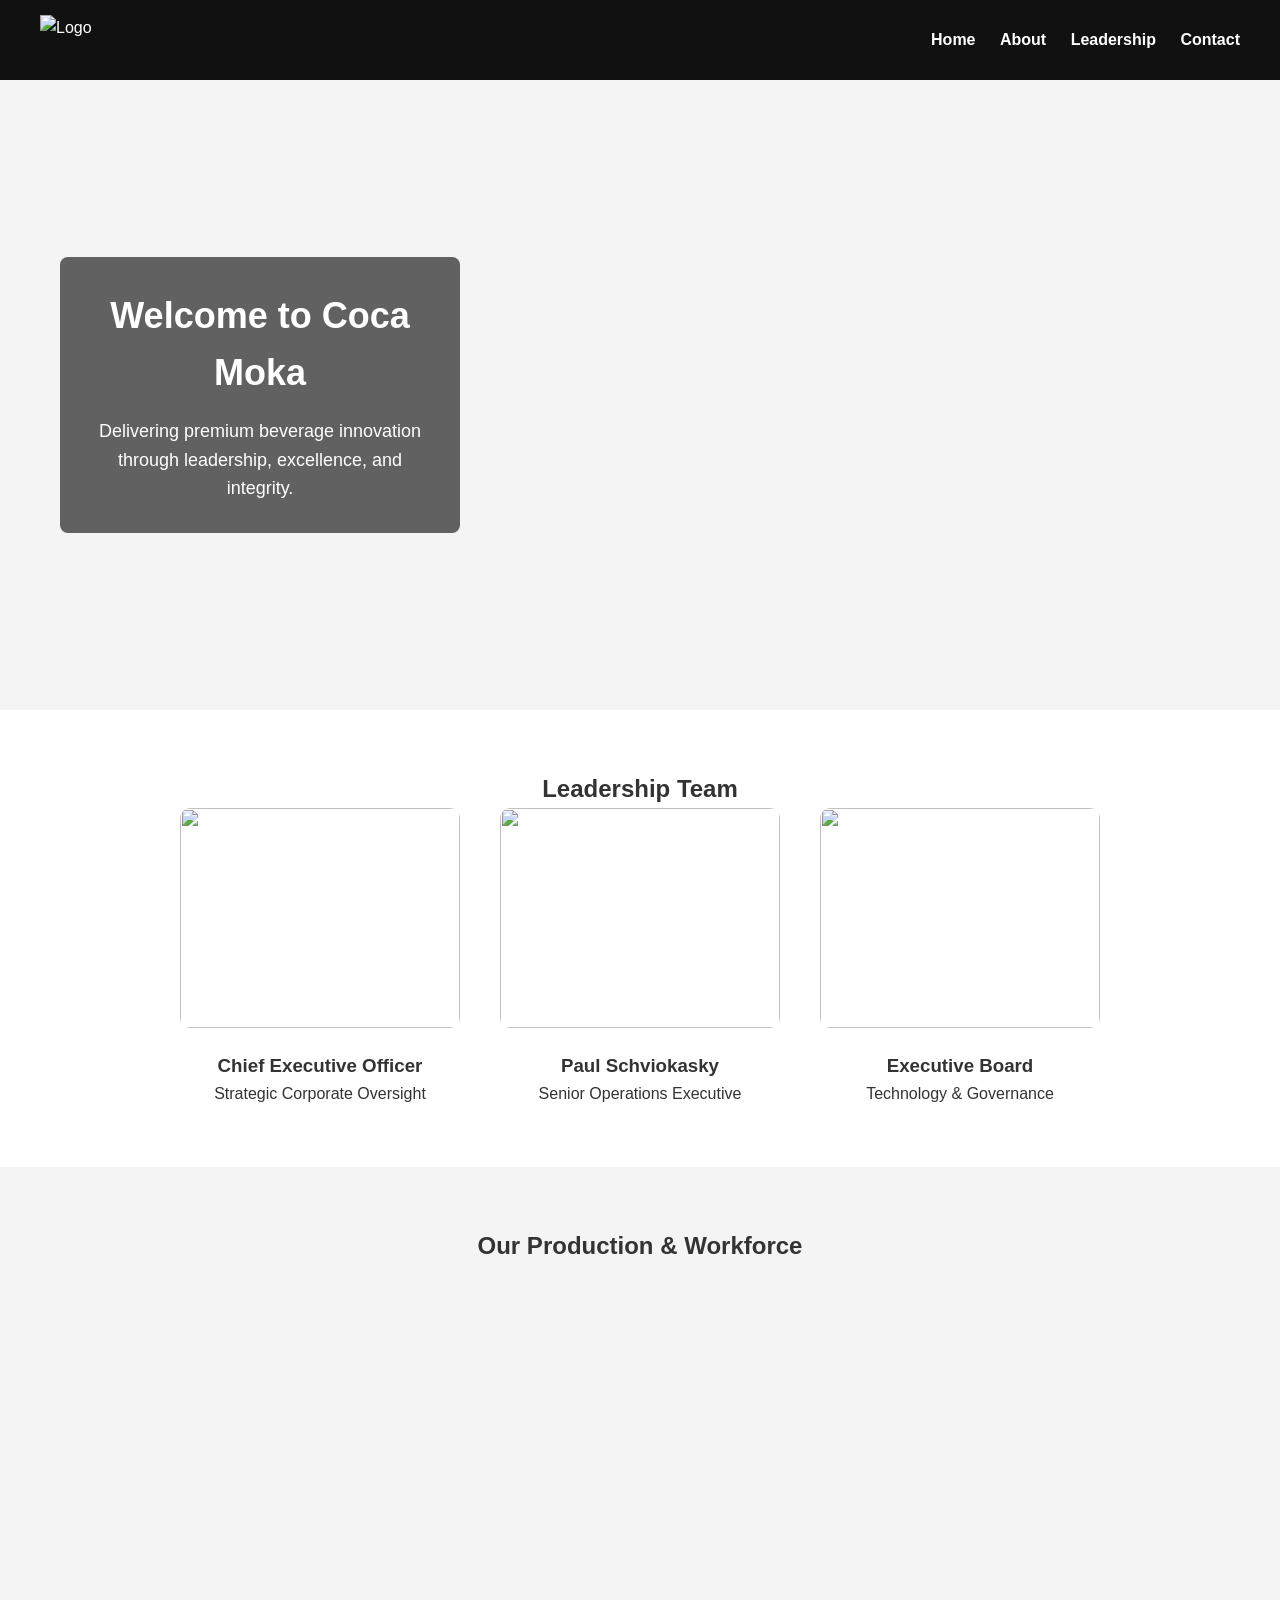
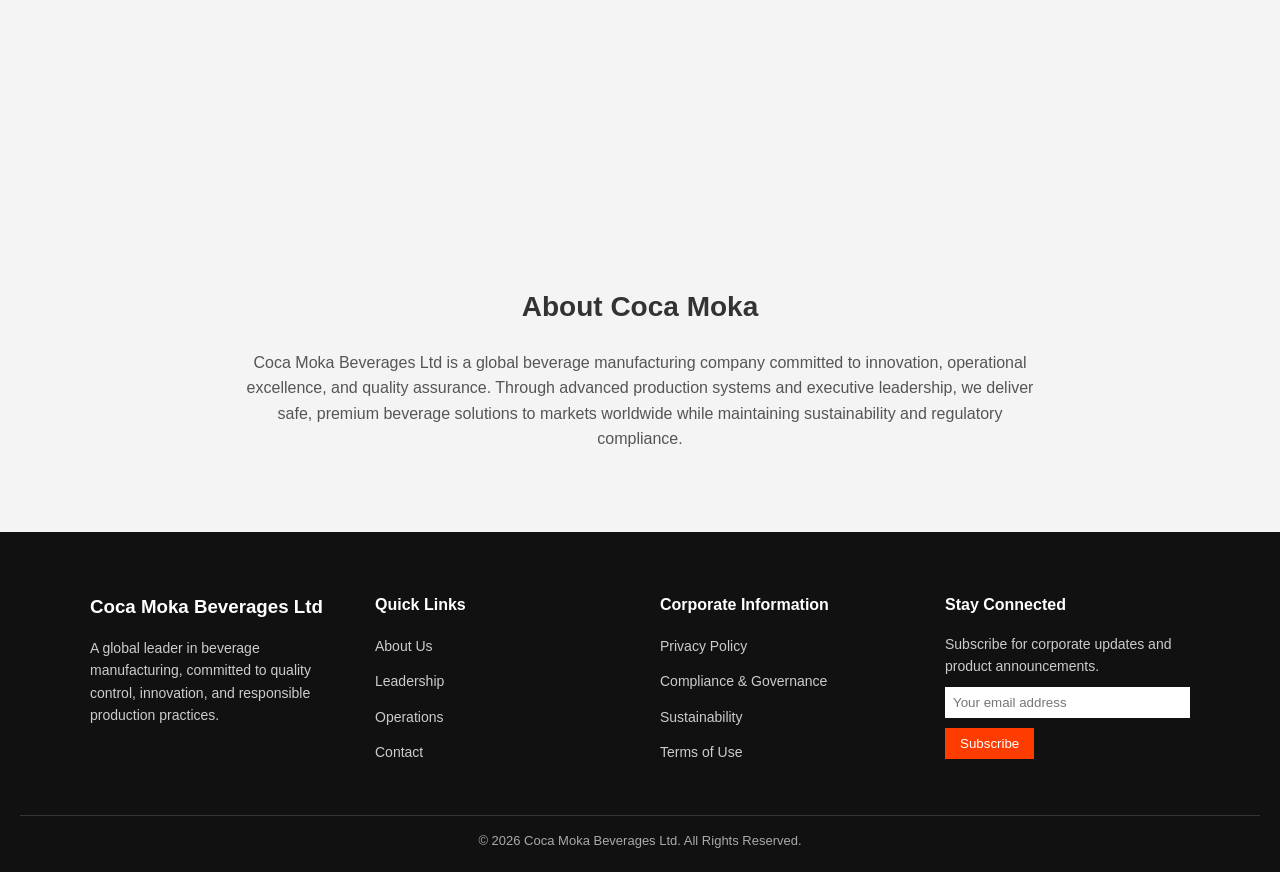
==== index.html @ 1a703cf8 "Update and rename coka.html to index.html" ====
<!DOCTYPE html>
<html lang="en">
<head>
<meta charset="UTF-8">
<meta name="viewport" content="width=device-width, initial-scale=1.0">
<title>Coca Moka Beverages Ltd</title>

<link rel="icon" type="image/png" href="https://plus.unsplash.com/premium_photo-1679826780040-c48444660e21?w=500">

    <style>

      *{margin:0;padding:0;box-sizing:border-box;font-family:Arial,Helvetica,sans-serif;}
body{background:#f4f4f4;color:#333;}

/* HEADER */
        header{
        background:#111;
        color:white;
        padding:15px 40px;
        display:flex;
        justify-content:space-between;
        align-items:center;
        }
        header img{height:50px;}
        nav a{
        color:white;
        margin-left:20px;
        text-decoration:none;
        font-weight:bold;
        }
        nav a:hover{color:#ff3c00;}

        body {
            line-height: 1.6;
        }

        /* HERO SECTION */
        .hero {
            position: relative;
            height: 70vh;
            background: url('https://media.istockphoto.com/id/2211334600/photo/happy-woman-taking-soda-at-refrigerated-section-in-a-supermarket.webp?a=1&b=1&s=612x612&w=0&k=20&c=K0ohe0C6o6TsEWnwArEHE-nXccGdGXCmWfa0vYK0AX0=') no-repeat center center/cover;
            display: flex;
            align-items: center;
            justify-content: flex-start;
            padding-left: 60px;
        }

        .hero-text {
            background: rgba(0, 0, 0, 0.6);
            padding: 30px;
            color: white;
            max-width: 400px;
            border-radius: 8px;
        }

        .hero-text h1 {
            font-size: 36px;
            margin-bottom: 15px;
        }

        .hero-text p {
            font-size: 18px;
        }
        

                /* SECTION */
        section{padding:60px 20px;text-align:center;}
        .executives{background:white;}
        .exec-container{
        display:flex;
        justify-content:center;
        gap:40px;
        flex-wrap:wrap;
        }
        .exec-card{width:280px;}
        .exec-card img{
        width:100%;
        height:220px;
        object-fit:cover;
        border-radius:10px;
        }
        .exec-card h3{margin-top:15px;}


        /* ABOUT SECTION */
        .about {
            padding: 80px 20px;
            text-align: center;
            background: #f4f4f4;
        }

        .about h2 {
            margin-bottom: 20px;
            font-size: 28px;
        }

        .about p {
            max-width: 800px;
            margin: auto;
            font-size: 16px;
            color: #555;
        }

        /* SLIDER */
        .slider{
        position:relative;
        width:100%;
        max-width:1000px;
        margin:40px auto;
        overflow:hidden;
        border-radius:10px;
        }
        .slides{
        display:flex;
        width:800%;
        animation:slide 40s infinite;
        }
        .slides img, .slides video{
        width:1000px;
        height:400px;
        object-fit:cover;
        }

        @keyframes slide{
        0%{transform:translateX(0);}
        12.5%{transform:translateX(-1000px);}
        25%{transform:translateX(-2000px);}
        37.5%{transform:translateX(-3000px);}
        50%{transform:translateX(-4000px);}
        62.5%{transform:translateX(-5000px);}
        75%{transform:translateX(-6000px);}
        87.5%{transform:translateX(-7000px);}
        100%{transform:translateX(0);}
        }

        /* FOOTER */
        .footer {
            background: #111;
            color: #eee;
            padding: 60px 20px 20px;
        }

        .footer-container {
            max-width: 1100px;
            margin: auto;
            display: flex;
            justify-content: space-between;
            flex-wrap: wrap;
            gap: 40px;
        }

        .footer-column {
            flex: 1;
            min-width: 220px;
        }

        .footer-column h3,
        .footer-column h4 {
            margin-bottom: 15px;
            color: #fff;
        }

        .footer-column p {
            font-size: 14px;
            line-height: 1.6;
            color: #ccc;
        }

        .footer-column ul {
            list-style: none;
        }

        .footer-column ul li {
            margin-bottom: 10px;
        }

        .footer-column ul li a {
            color: #ccc;
            text-decoration: none;
            font-size: 14px;
        }

        .footer-column ul li a:hover {
            color: #ff3c00;
        }

        .footer-column input {
            padding: 8px;
            width: 100%;
            margin-top: 10px;
            border: none;
        }

        .footer-column button {
            margin-top: 10px;
            padding: 8px 15px;
            background: #ff3c00;
            border: none;
            color: white;
            cursor: pointer;
        }

        .footer-column button:hover {
            background: #e63200;
        }

        .footer-bottom {
            text-align: center;
            margin-top: 40px;
            font-size: 13px;
            color: #aaa;
            border-top: 1px solid #333;
            padding-top: 15px;
        }

        /* RESPONSIVE */
        @media (max-width: 768px) {
            .hero {
                padding-left: 20px;
            }

            .hero-text {
                max-width: 90%;
            }

            .footer-container {
                flex-direction: column;
            }
        }

    </style>
</head>

<body>

    <!--header-->
 <header>
<img src="https://plus.unsplash.com/premium_photo-1679826780040-c48444660e21?w=500" alt="Logo">
<nav>
        <a href="#">Home</a>
        <a href="#">About</a>
        <a href="#">Leadership</a>
        <a href="#">Contact</a>
    </nav>
</header>

    <!-- HERO -->
    <section class="hero">
        <div class="hero-text">
            <h1>Welcome to Coca Moka</h1>
            <p>Delivering premium beverage innovation through leadership, excellence, and integrity.</p>
        </div>
    </section>



    <!-- LEADERSHIP -->
<section class="executives">
<h2>Leadership Team</h2>
<div class="exec-container">

<div class="exec-card">
<img src="https://media.istockphoto.com/id/2187596750/photo/construction-worker-shaking-hands-with-foreman.webp?a=1&b=1&s=612x612&w=0&k=20&c=TkDOdNDoDI4ej1dVAKiQCgSKmjhVKLdu7ZBE5C4kHSY=">
<h3>Chief Executive Officer</h3>
<p>Strategic Corporate Oversight</p>
</div>

<div class="exec-card">
<img src="https://media.istockphoto.com/id/2186986083/photo/business-man-portrait-and-laptop-in-meeting-with-website-research-proposal-and-planning-at.webp?a=1&b=1&s=612x612&w=0&k=20&c=NxHEfu0iJQMlsce8ByAXwDjxTGKPRKy1Kj8CPAoDvgA=">
<h3>Paul Schviokasky</h3>
<p>Senior Operations Executive</p>
</div>

<div class="exec-card">
<img src="https://media.istockphoto.com/id/2193229202/photo/smiling-black-programmer-talking-to-her-colleague-late-in-the-office.webp?a=1&b=1&s=612x612&w=0&k=20&c=jghUkjZHRU2HQ7P3SZQU4X64v_rkTdFKNgPkWzMSQYo=">
<h3>Executive Board</h3>
<p>Technology & Governance</p>
</div>

</div>
</section>


    <!-- WORKER SLIDER -->
<section>
<h2>Our Production & Workforce</h2>
<div class="slider">
<div class="slides">

<video autoplay muted loop>
<source src="https://media.istockphoto.com/id/1301206741/video/warehouse-worker-pulling-a-pallet-truck-in-a-bottling-factory-4k-dci-slow-motion-footage-from.avif?s=640x640&k=20&c=uHEIOGUaZ3CmC7g6DjDuomN6Pp1OUW7hfRhfKxSl4X8=" type="video/mp4">
</video>

<img src="https://media.istockphoto.com/id/1097331892/photo/professional-technologist-checking-production-in-factory-industrial-worker-with-tablet-in.webp?a=1&b=1&s=612x612&w=0&k=20&c=vuGob2iv7MTRpK7hE-nuO9UF3DbKhKBcXKlGUMznmhY=">
<img src="https://media.istockphoto.com/id/1162124477/photo/worker-pouring-beer-from-fermanting-tank.webp?a=1&b=1&s=612x612&w=0&k=20&c=jclVHC1Edo7y8XLQy4nw81Cii34NP5s2h55azAQTWpM=">
<img src="https://media.istockphoto.com/id/1159536981/photo/adjusting-the-pressure-in-barrels-in-brewery.webp?a=1&b=1&s=612x612&w=0&k=20&c=FunlR0xyyWxkeOWzakcRYeV11ab78oMjkrnPCeUBmt0=">
<img src="https://media.istockphoto.com/id/1211080407/photo/mid-adult-woman-in-factory-with-digital-tablet.webp?a=1&b=1&s=612x612&w=0&k=20&c=zaLbfDfsRYGuEdypcn7KS56CzZC0rXJsJ3pcZgXCqiU=">
<img src="https://media.istockphoto.com/id/2225796083/photo/multiethnic-workers-loading-cardboard-boxes-with-online-orders-in-truck-working-at-night.jpg?s=612x612&w=0&k=20&c=dRKrm6OVBHogco9s50-TKG8dSbzMXXeKADGmGY8J1So=">
<img src="https://media.istockphoto.com/id/2163043850/photo/loading-the-van-at-the-warehouse.jpg?s=612x612&w=0&k=20&c=gNxubSPdKDI60FpWcwFOz0nbAJ8QEIbSU3jmYVrekzE=">
<img src="https://media.istockphoto.com/id/2190796343/photo/warehouse-workers.jpg?s=612x612&w=0&k=20&c=xCp9DTnX02_YccNlhFVQU65fIM5fu6wRCHw9i2khap8=">

</div>
</div>
</section>

    <!-- ABOUT -->
    <section class="about">
        <h2>About Coca Moka</h2>
        <p>
            Coca Moka Beverages Ltd is a global beverage manufacturing company committed to innovation, 
            operational excellence, and quality assurance. Through advanced production systems and 
            executive leadership, we deliver safe, premium beverage solutions to markets worldwide 
            while maintaining sustainability and regulatory compliance.
        </p>
    </section>

    <!-- FOOTER -->
    <footer class="footer">
        <div class="footer-container">

            <div class="footer-column">
                <h3>Coca Moka Beverages Ltd</h3>
                <p>
                    A global leader in beverage manufacturing, committed to quality control,
                    innovation, and responsible production practices.
                </p>
            </div>

            <div class="footer-column">
                <h4>Quick Links</h4>
                <ul>
                    <li><a href="#">About Us</a></li>
                    <li><a href="#">Leadership</a></li>
                    <li><a href="#">Operations</a></li>
                    <li><a href="#">Contact</a></li>
                </ul>
            </div>

            <div class="footer-column">
                <h4>Corporate Information</h4>
                <ul>
                    <li><a href="privacy.html">Privacy Policy</a></li>
                    <li><a href="#">Compliance & Governance</a></li>
                    <li><a href="#">Sustainability</a></li>
                    <li><a href="#">Terms of Use</a></li>
                </ul>
            </div>

            <div class="footer-column">
                <h4>Stay Connected</h4>
                <p>Subscribe for corporate updates and product announcements.</p>
                <input type="email" placeholder="Your email address">
                <button>Subscribe</button>
            </div>

        </div>

        <div class="footer-bottom">
            © 2026 Coca Moka Beverages Ltd. All Rights Reserved.
        </div>
    </footer>

</body>

</html>
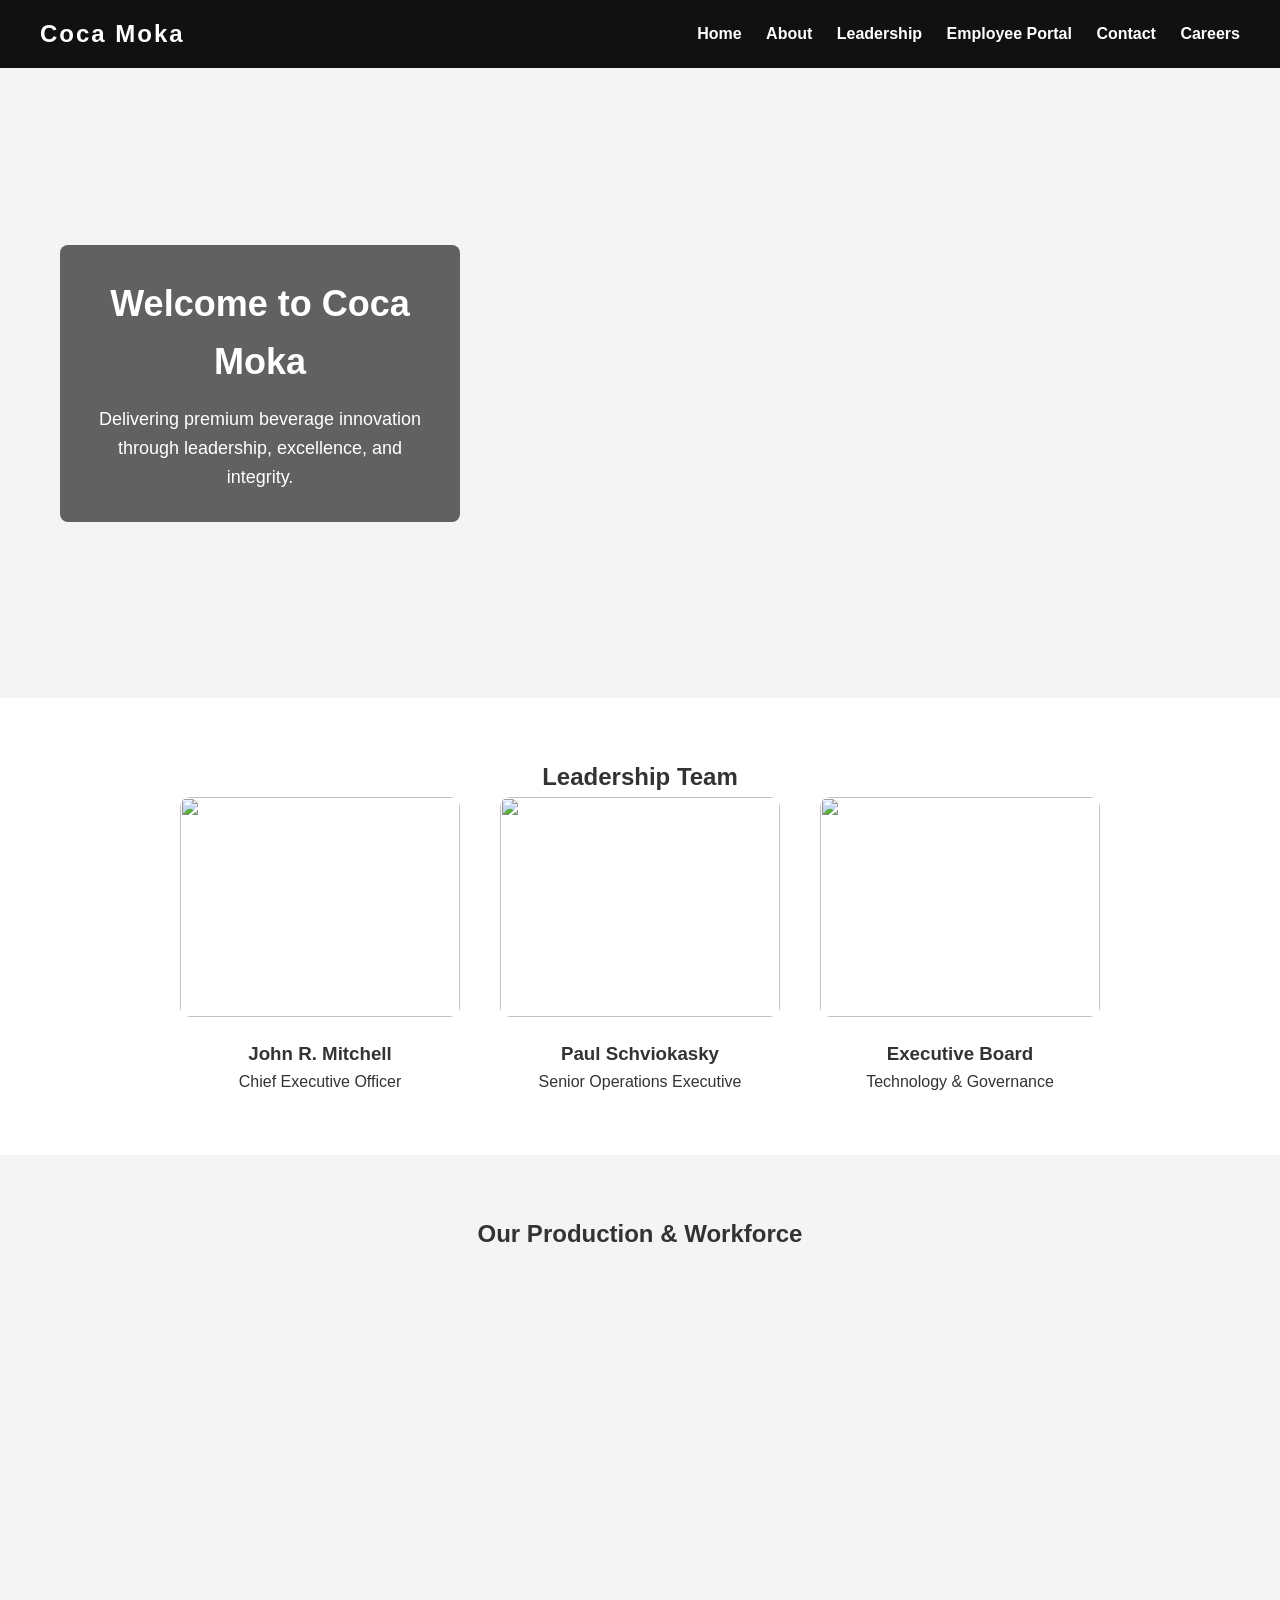
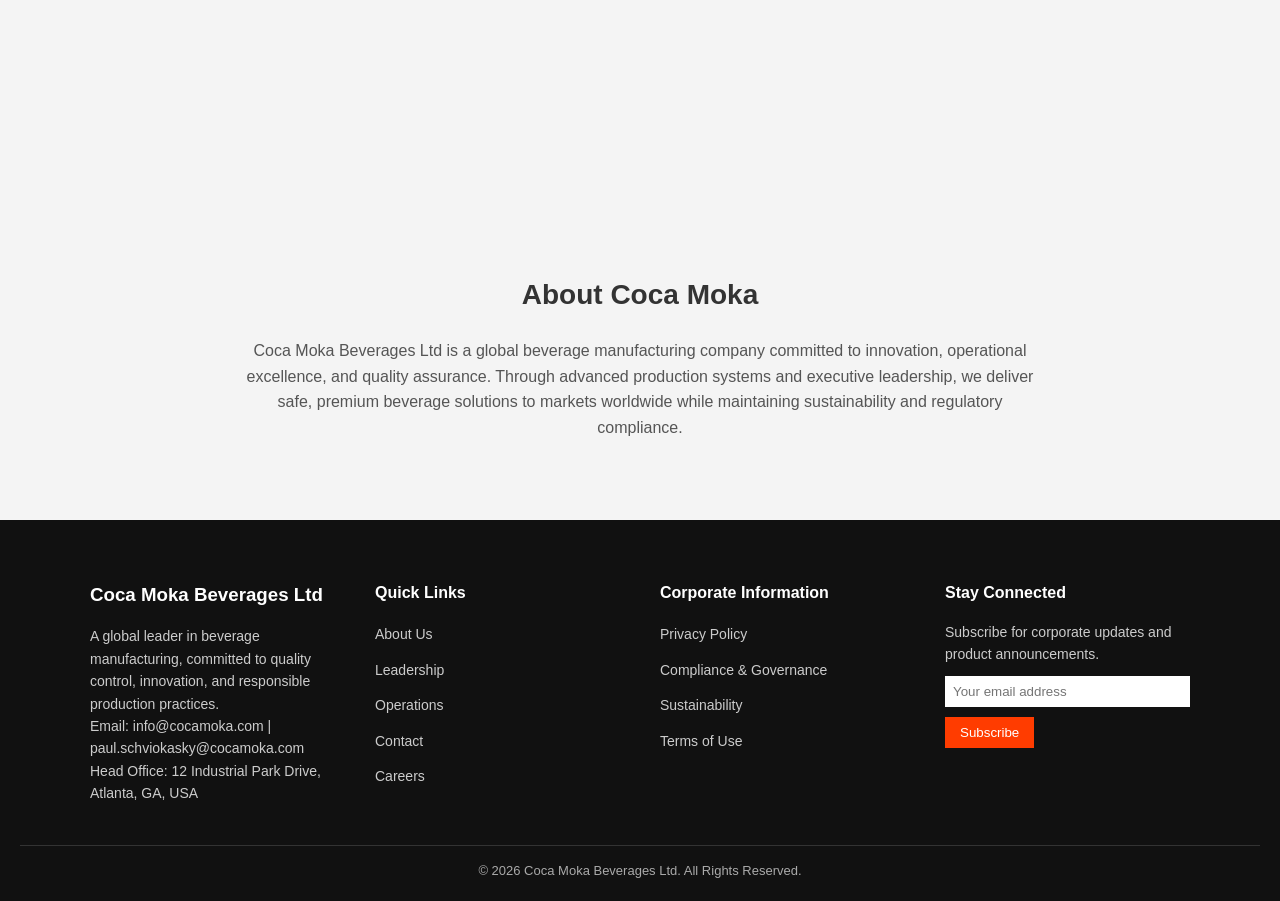
==== commit 3c97d813: "added contact and about page" ====
--- a/index.html
+++ b/index.html
@@ -1,268 +1,45 @@
-<!DOCTYPE html>
+ <!DOCTYPE html>
 <html lang="en">
 <head>
 <meta charset="UTF-8">
 <meta name="viewport" content="width=device-width, initial-scale=1.0">
 <title>Coca Moka Beverages Ltd</title>
-
 <link rel="icon" type="image/png" href="https://plus.unsplash.com/premium_photo-1679826780040-c48444660e21?w=500">
-
-    <style>
-
-      *{margin:0;padding:0;box-sizing:border-box;font-family:Arial,Helvetica,sans-serif;}
-body{background:#f4f4f4;color:#333;}
-
-/* HEADER */
-        header{
-        background:#111;
-        color:white;
-        padding:15px 40px;
-        display:flex;
-        justify-content:space-between;
-        align-items:center;
-        }
-        header img{height:50px;}
-        nav a{
-        color:white;
-        margin-left:20px;
-        text-decoration:none;
-        font-weight:bold;
-        }
-        nav a:hover{color:#ff3c00;}
-
-        body {
-            line-height: 1.6;
-        }
-
-        /* HERO SECTION */
-        .hero {
-            position: relative;
-            height: 70vh;
-            background: url('https://media.istockphoto.com/id/2211334600/photo/happy-woman-taking-soda-at-refrigerated-section-in-a-supermarket.webp?a=1&b=1&s=612x612&w=0&k=20&c=K0ohe0C6o6TsEWnwArEHE-nXccGdGXCmWfa0vYK0AX0=') no-repeat center center/cover;
-            display: flex;
-            align-items: center;
-            justify-content: flex-start;
-            padding-left: 60px;
-        }
-
-        .hero-text {
-            background: rgba(0, 0, 0, 0.6);
-            padding: 30px;
-            color: white;
-            max-width: 400px;
-            border-radius: 8px;
-        }
-
-        .hero-text h1 {
-            font-size: 36px;
-            margin-bottom: 15px;
-        }
-
-        .hero-text p {
-            font-size: 18px;
-        }
-        
-
-                /* SECTION */
-        section{padding:60px 20px;text-align:center;}
-        .executives{background:white;}
-        .exec-container{
-        display:flex;
-        justify-content:center;
-        gap:40px;
-        flex-wrap:wrap;
-        }
-        .exec-card{width:280px;}
-        .exec-card img{
-        width:100%;
-        height:220px;
-        object-fit:cover;
-        border-radius:10px;
-        }
-        .exec-card h3{margin-top:15px;}
-
-
-        /* ABOUT SECTION */
-        .about {
-            padding: 80px 20px;
-            text-align: center;
-            background: #f4f4f4;
-        }
-
-        .about h2 {
-            margin-bottom: 20px;
-            font-size: 28px;
-        }
-
-        .about p {
-            max-width: 800px;
-            margin: auto;
-            font-size: 16px;
-            color: #555;
-        }
-
-        /* SLIDER */
-        .slider{
-        position:relative;
-        width:100%;
-        max-width:1000px;
-        margin:40px auto;
-        overflow:hidden;
-        border-radius:10px;
-        }
-        .slides{
-        display:flex;
-        width:800%;
-        animation:slide 40s infinite;
-        }
-        .slides img, .slides video{
-        width:1000px;
-        height:400px;
-        object-fit:cover;
-        }
-
-        @keyframes slide{
-        0%{transform:translateX(0);}
-        12.5%{transform:translateX(-1000px);}
-        25%{transform:translateX(-2000px);}
-        37.5%{transform:translateX(-3000px);}
-        50%{transform:translateX(-4000px);}
-        62.5%{transform:translateX(-5000px);}
-        75%{transform:translateX(-6000px);}
-        87.5%{transform:translateX(-7000px);}
-        100%{transform:translateX(0);}
-        }
-
-        /* FOOTER */
-        .footer {
-            background: #111;
-            color: #eee;
-            padding: 60px 20px 20px;
-        }
-
-        .footer-container {
-            max-width: 1100px;
-            margin: auto;
-            display: flex;
-            justify-content: space-between;
-            flex-wrap: wrap;
-            gap: 40px;
-        }
-
-        .footer-column {
-            flex: 1;
-            min-width: 220px;
-        }
-
-        .footer-column h3,
-        .footer-column h4 {
-            margin-bottom: 15px;
-            color: #fff;
-        }
-
-        .footer-column p {
-            font-size: 14px;
-            line-height: 1.6;
-            color: #ccc;
-        }
-
-        .footer-column ul {
-            list-style: none;
-        }
-
-        .footer-column ul li {
-            margin-bottom: 10px;
-        }
-
-        .footer-column ul li a {
-            color: #ccc;
-            text-decoration: none;
-            font-size: 14px;
-        }
-
-        .footer-column ul li a:hover {
-            color: #ff3c00;
-        }
-
-        .footer-column input {
-            padding: 8px;
-            width: 100%;
-            margin-top: 10px;
-            border: none;
-        }
-
-        .footer-column button {
-            margin-top: 10px;
-            padding: 8px 15px;
-            background: #ff3c00;
-            border: none;
-            color: white;
-            cursor: pointer;
-        }
-
-        .footer-column button:hover {
-            background: #e63200;
-        }
-
-        .footer-bottom {
-            text-align: center;
-            margin-top: 40px;
-            font-size: 13px;
-            color: #aaa;
-            border-top: 1px solid #333;
-            padding-top: 15px;
-        }
-
-        /* RESPONSIVE */
-        @media (max-width: 768px) {
-            .hero {
-                padding-left: 20px;
-            }
-
-            .hero-text {
-                max-width: 90%;
-            }
-
-            .footer-container {
-                flex-direction: column;
-            }
-        }
-
-    </style>
+<link rel="stylesheet" href="css/main.css">
 </head>
 
 <body>
 
-    <!--header-->
- <header>
-<img src="https://plus.unsplash.com/premium_photo-1679826780040-c48444660e21?w=500" alt="Logo">
-<nav>
+<!-- HEADER -->
+<header>
+    <div class="logo">Coca Moka</div>
+    <nav>
         <a href="#">Home</a>
-        <a href="#">About</a>
+        <a href="about.html">About</a>
         <a href="#">Leadership</a>
-        <a href="#">Contact</a>
+        <a href="#">Employee Portal</a>
+        <a href="contact.html">Contact</a>
+        <a href="#">Careers</a>
     </nav>
 </header>
 
-    <!-- HERO -->
-    <section class="hero">
-        <div class="hero-text">
-            <h1>Welcome to Coca Moka</h1>
-            <p>Delivering premium beverage innovation through leadership, excellence, and integrity.</p>
-        </div>
-    </section>
+<!-- HERO -->
+<section class="hero">
+    <div class="hero-text">
+        <h1>Welcome to Coca Moka</h1>
+        <p>Delivering premium beverage innovation through leadership, excellence, and integrity.</p>
+    </div>
+</section>
 
-
-
-    <!-- LEADERSHIP -->
+<!-- LEADERSHIP -->
 <section class="executives">
 <h2>Leadership Team</h2>
 <div class="exec-container">
 
 <div class="exec-card">
 <img src="https://media.istockphoto.com/id/2187596750/photo/construction-worker-shaking-hands-with-foreman.webp?a=1&b=1&s=612x612&w=0&k=20&c=TkDOdNDoDI4ej1dVAKiQCgSKmjhVKLdu7ZBE5C4kHSY=">
-<h3>Chief Executive Officer</h3>
-<p>Strategic Corporate Oversight</p>
+<h3>John R. Mitchell</h3>
+<p>Chief Executive Officer</p>
 </div>
 
 <div class="exec-card">
@@ -280,8 +57,7 @@
 </div>
 </section>
 
-
-    <!-- WORKER SLIDER -->
+<!-- WORKFORCE SLIDER -->
 <section>
 <h2>Our Production & Workforce</h2>
 <div class="slider">
@@ -303,63 +79,63 @@
 </div>
 </section>
 
-    <!-- ABOUT -->
-    <section class="about">
-        <h2>About Coca Moka</h2>
-        <p>
-            Coca Moka Beverages Ltd is a global beverage manufacturing company committed to innovation, 
-            operational excellence, and quality assurance. Through advanced production systems and 
-            executive leadership, we deliver safe, premium beverage solutions to markets worldwide 
-            while maintaining sustainability and regulatory compliance.
-        </p>
-    </section>
+<!-- ABOUT -->
+<section class="about">
+<h2>About Coca Moka</h2>
+<p>
+Coca Moka Beverages Ltd is a global beverage manufacturing company committed to innovation, 
+operational excellence, and quality assurance. Through advanced production systems and 
+executive leadership, we deliver safe, premium beverage solutions to markets worldwide 
+while maintaining sustainability and regulatory compliance.
+</p>
+</section>
 
-    <!-- FOOTER -->
-    <footer class="footer">
-        <div class="footer-container">
+<!-- FOOTER -->
+<footer class="footer">
+<div class="footer-container">
 
-            <div class="footer-column">
-                <h3>Coca Moka Beverages Ltd</h3>
-                <p>
-                    A global leader in beverage manufacturing, committed to quality control,
-                    innovation, and responsible production practices.
-                </p>
-            </div>
+<div class="footer-column">
+<h3>Coca Moka Beverages Ltd</h3>
+<p>A global leader in beverage manufacturing, committed to quality control,
+innovation, and responsible production practices.</p>
+<p>Email: info@cocamoka.com | paul.schviokasky@cocamoka.com</p>
+<p>Head Office: 12 Industrial Park Drive, Atlanta, GA, USA</p>
+</div>
 
-            <div class="footer-column">
-                <h4>Quick Links</h4>
-                <ul>
-                    <li><a href="#">About Us</a></li>
-                    <li><a href="#">Leadership</a></li>
-                    <li><a href="#">Operations</a></li>
-                    <li><a href="#">Contact</a></li>
-                </ul>
-            </div>
+<div class="footer-column">
+<h4>Quick Links</h4>
+<ul>
+<li><a href="#">About Us</a></li>
+<li><a href="#">Leadership</a></li>
+<li><a href="#">Operations</a></li>
+<li><a href="#">Contact</a></li>
+<li><a href="#">Careers</a></li>
+</ul>
+</div>
 
-            <div class="footer-column">
-                <h4>Corporate Information</h4>
-                <ul>
-                    <li><a href="privacy.html">Privacy Policy</a></li>
-                    <li><a href="#">Compliance & Governance</a></li>
-                    <li><a href="#">Sustainability</a></li>
-                    <li><a href="#">Terms of Use</a></li>
-                </ul>
-            </div>
+<div class="footer-column">
+<h4>Corporate Information</h4>
+<ul>
+<li><a href="privacy.html">Privacy Policy</a></li>
+<li><a href="#">Compliance & Governance</a></li>
+<li><a href="#">Sustainability</a></li>
+<li><a href="#">Terms of Use</a></li>
+</ul>
+</div>
 
-            <div class="footer-column">
-                <h4>Stay Connected</h4>
-                <p>Subscribe for corporate updates and product announcements.</p>
-                <input type="email" placeholder="Your email address">
-                <button>Subscribe</button>
-            </div>
+<div class="footer-column">
+<h4>Stay Connected</h4>
+<p>Subscribe for corporate updates and product announcements.</p>
+<input type="email" placeholder="Your email address">
+<button>Subscribe</button>
+</div>
 
-        </div>
+</div>
 
-        <div class="footer-bottom">
-            © 2026 Coca Moka Beverages Ltd. All Rights Reserved.
-        </div>
-    </footer>
+<div class="footer-bottom">
+© 2026 Coca Moka Beverages Ltd. All Rights Reserved.
+</div>
+</footer>
 
 </body>
-
-</html>
+</html>
--- a/css/main.css
+++ b/css/main.css
@@ -0,0 +1,126 @@
+/* RESET & BASE */
+* {margin:0; padding:0; box-sizing:border-box; font-family: Arial, Helvetica, sans-serif;}
+body {background:#f4f4f4; color:#333; line-height:1.6;}
+
+/* HEADER */
+header {
+    background:#111;
+    color:white;
+    padding:15px 40px;
+    display:flex;
+    justify-content:space-between;
+    align-items:center;
+}
+header .logo {
+    color:white;
+    font-weight:bold;
+    font-size:24px;
+    letter-spacing:2px;
+}
+nav a {
+    color:white;
+    margin-left:20px;
+    text-decoration:none;
+    font-weight:bold;
+}
+nav a:hover {color:#ff3c00;}
+
+/* HERO SECTION */
+.hero {
+    position: relative;
+    height: 70vh;
+    background: url('https://pixabay.com/photos/office-work-workspace-business-2609693/?') no-repeat center center/cover;
+    display:flex;
+    align-items:center;
+    justify-content:flex-start;
+    padding-left:60px;
+}
+.hero-text {
+    background: rgba(0,0,0,0.6);
+    padding:30px;
+    color:white;
+    max-width:400px;
+    border-radius:8px;
+}
+.hero-text h1 {font-size:36px; margin-bottom:15px;}
+.hero-text p {font-size:18px;}
+
+/* SECTION */
+section {padding:60px 20px; text-align:center;}
+
+/* LEADERSHIP */
+.executives {background:white;}
+.exec-container {display:flex; justify-content:center; gap:40px; flex-wrap:wrap;}
+.exec-card {width:280px;}
+.exec-card img {width:100%; height:220px; object-fit:cover; border-radius:10px;}
+.exec-card h3 {margin-top:15px;}
+
+/* ABOUT SECTION */
+.about {
+    padding:80px 20px;
+    text-align:center;
+    background:#f4f4f4;
+}
+.about h2 {margin-bottom:20px; font-size:28px;}
+.about p {max-width:800px; margin:auto; font-size:16px; color:#555;}
+
+/* SLIDER */
+.slider {
+    position:relative;
+    width:100%;
+    max-width:1000px;
+    margin:40px auto;
+    overflow:hidden;
+    border-radius:10px;
+}
+.slides {
+    display:flex;
+    width:800%;
+    animation:slide 40s infinite;
+}
+.slides img, .slides video {width:100%; height:400px; object-fit:cover;}
+
+@keyframes slide {
+    0%{transform:translateX(0);}
+    12.5%{transform:translateX(-100%);}
+    25%{transform:translateX(-200%);}
+    37.5%{transform:translateX(-300%);}
+    50%{transform:translateX(-400%);}
+    62.5%{transform:translateX(-500%);}
+    75%{transform:translateX(-600%);}
+    87.5%{transform:translateX(-700%);}
+    100%{transform:translateX(0);}
+}
+
+/* FOOTER */
+.footer {
+    background:#111;
+    color:#eee;
+    padding:60px 20px 20px;
+}
+.footer-container {
+    max-width:1100px;
+    margin:auto;
+    display:flex;
+    justify-content:space-between;
+    flex-wrap:wrap;
+    gap:40px;
+}
+.footer-column {flex:1; min-width:220px;}
+.footer-column h3, .footer-column h4 {margin-bottom:15px; color:#fff;}
+.footer-column p {font-size:14px; line-height:1.6; color:#ccc;}
+.footer-column ul {list-style:none;}
+.footer-column ul li {margin-bottom:10px;}
+.footer-column ul li a {color:#ccc; text-decoration:none; font-size:14px;}
+.footer-column ul li a:hover {color:#ff3c00;}
+.footer-column input {padding:8px; width:100%; margin-top:10px; border:none;}
+.footer-column button {margin-top:10px; padding:8px 15px; background:#ff3c00; border:none; color:white; cursor:pointer;}
+.footer-column button:hover {background:#e63200;}
+.footer-bottom {text-align:center; margin-top:40px; font-size:13px; color:#aaa; border-top:1px solid #333; padding-top:15px;}
+
+/* RESPONSIVE */
+@media (max-width:768px) {
+    .hero {padding-left:20px;}
+    .hero-text {max-width:90%;}
+    .footer-container {flex-direction:column;}
+}
